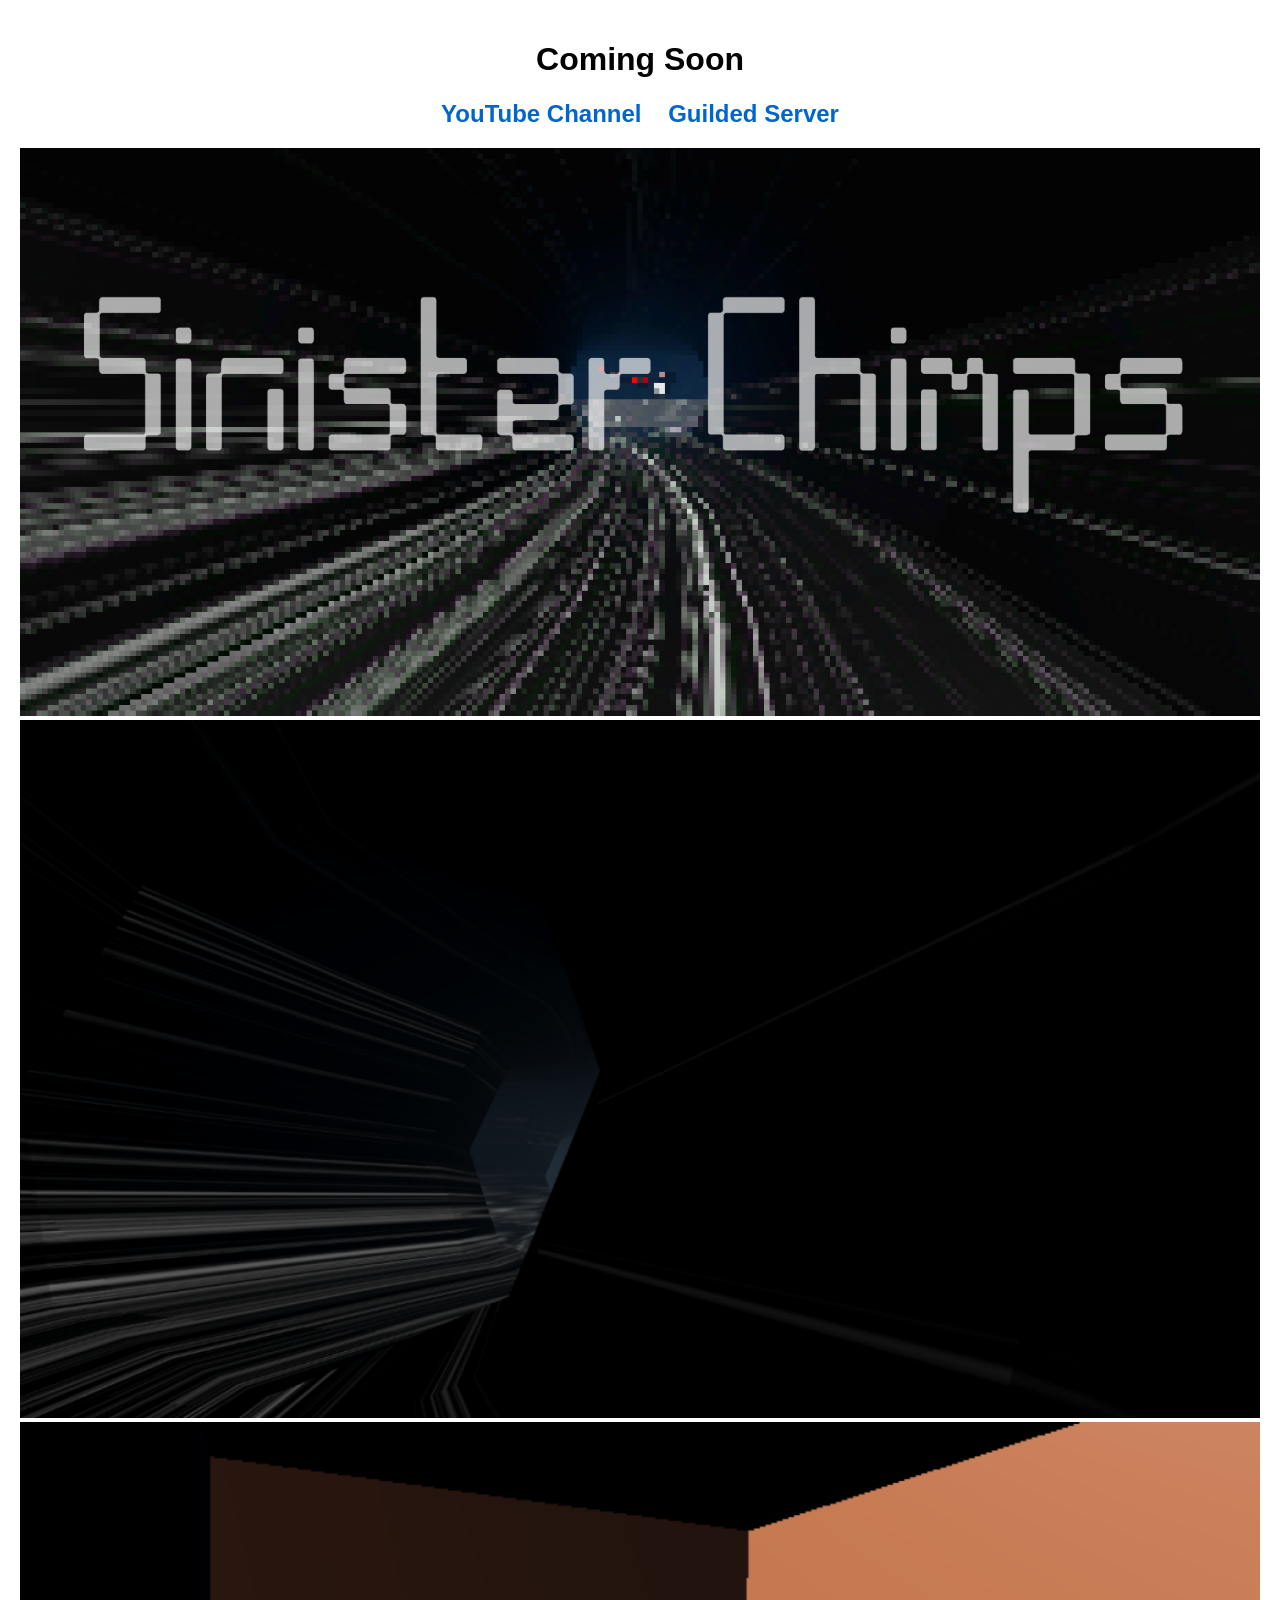
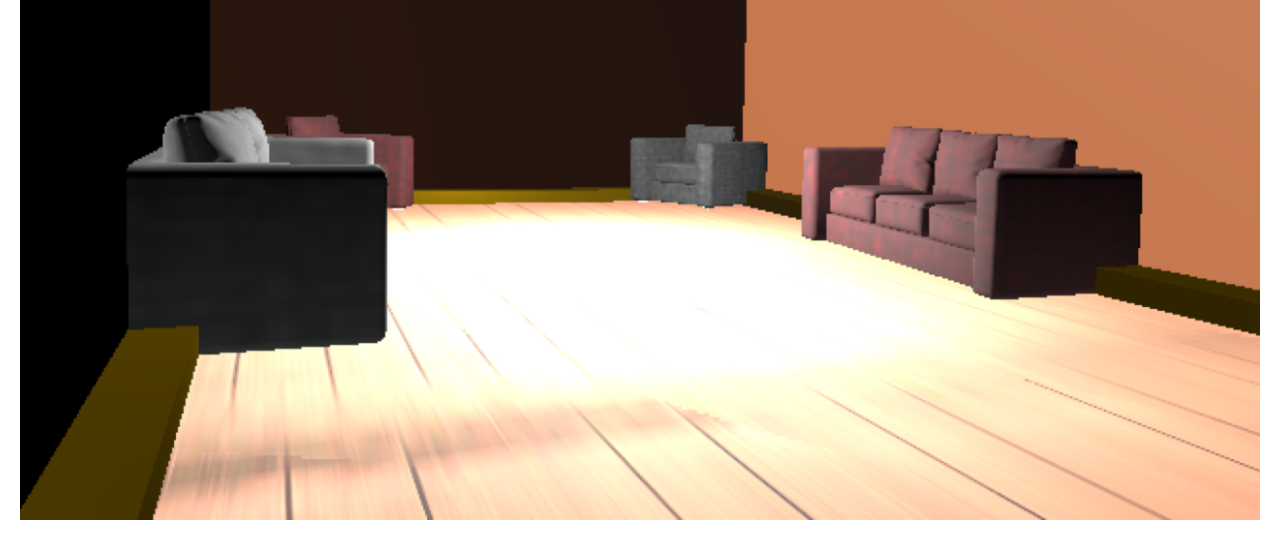
==== index.html @ a87d2ca5 "add website files" ====
<?xml version="1.0" encoding="UTF-8"?>
<!DOCTYPE html PUBLIC "-//W3C//DTD XHTML 1.0 Strict//EN" "http://www.w3.org/TR/xhtml1/DTD/xhtml1-strict.dtd">
<html xmlns="http://www.w3.org/1999/xhtml" xml:lang="en" lang="en">
<head>
    <title>Sinister Chimps</title>
    <link rel="icon" type="image/x-icon" href="schimps.ico">
    <meta http-equiv="Content-Type" content="text/html; charset=UTF-8" />
    <style type="text/css">
        body {
            font-family: Arial, sans-serif;
            text-align: center;
            margin: 0;
            padding: 20px;
        }
        img {
            max-width: 100%;
            height: auto;
        }
        .links {
            margin-top: 20px;
        }
        .links a {
            margin: 0 10px;
            text-decoration: none;
            color: #0066cc;
        }
        .links a:hover {
            text-decoration: underline;
        }
    </style>
</head>
<body>
    <h1>Coming Soon</h1>
    <h2>
   	 <div class="links">
   	     <a href="https://www.youtube.com/channel/UCuUjz-yFE7SZ_5LqqWr98LQ">YouTube Channel</a>
   	     <a href="https://www.guilded.gg/i/E0qwdVZ2">Guilded Server</a>
 	 </div>	
    </h2>

    <p><img src="sinisterchimps1.png" alt="Sinister Chimps Title" /><br />
    <img src="aeiutghwre.png" alt="Screenshot 1" /><br />
    <img src="afou.png" alt="Sinister Chimps Title" /><br /></p>

</body>
</html>
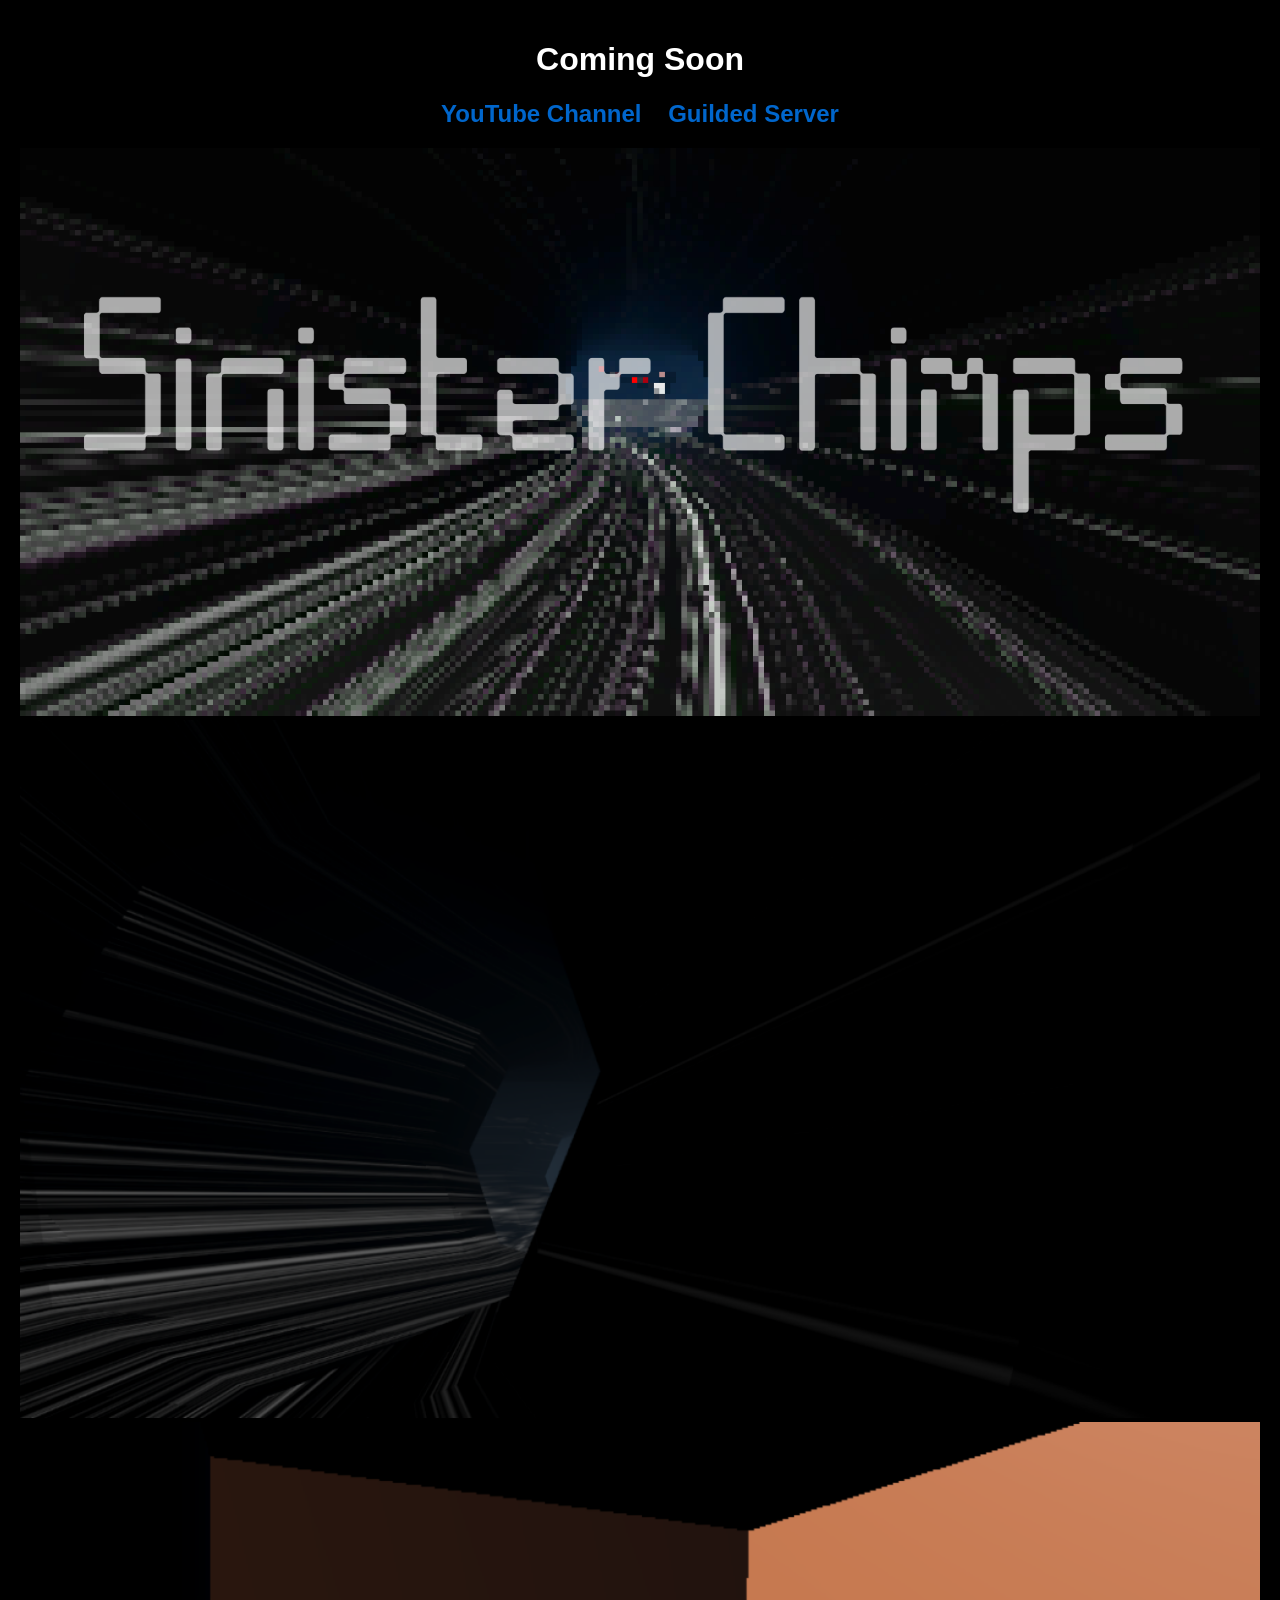
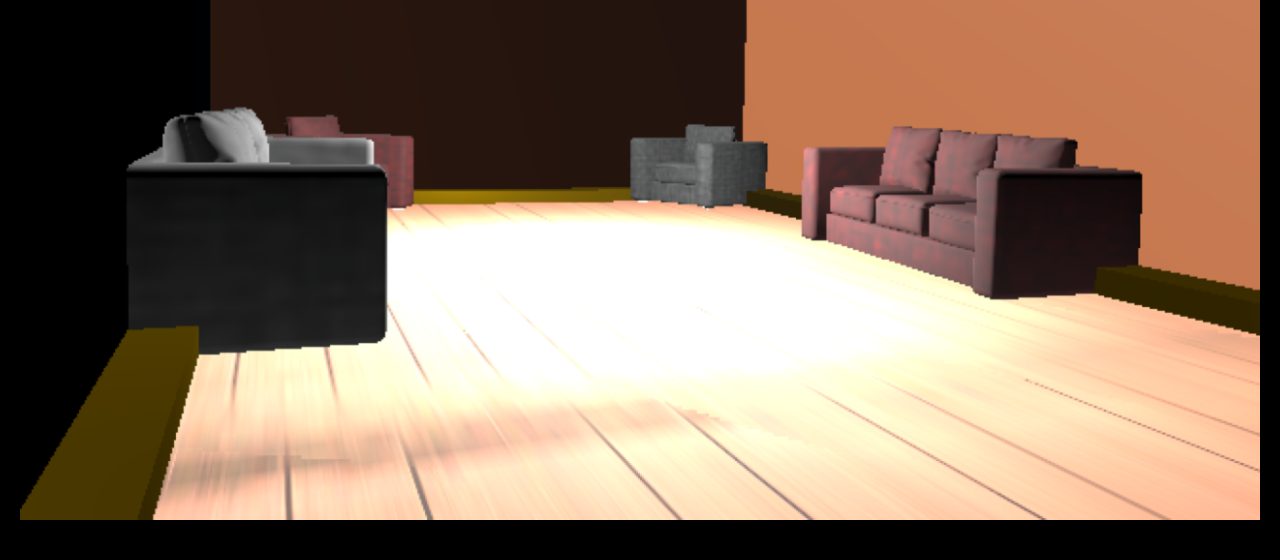
==== commit 40c0e0b6: "Update index.html" ====
--- a/index.html
+++ b/index.html
@@ -11,6 +11,8 @@
             text-align: center;
             margin: 0;
             padding: 20px;
+	        background: black;
+            color: white;
         }
         img {
             max-width: 100%;
@@ -43,4 +45,4 @@
     <img src="afou.png" alt="Sinister Chimps Title" /><br /></p>
 
 </body>
-</html>+</html>
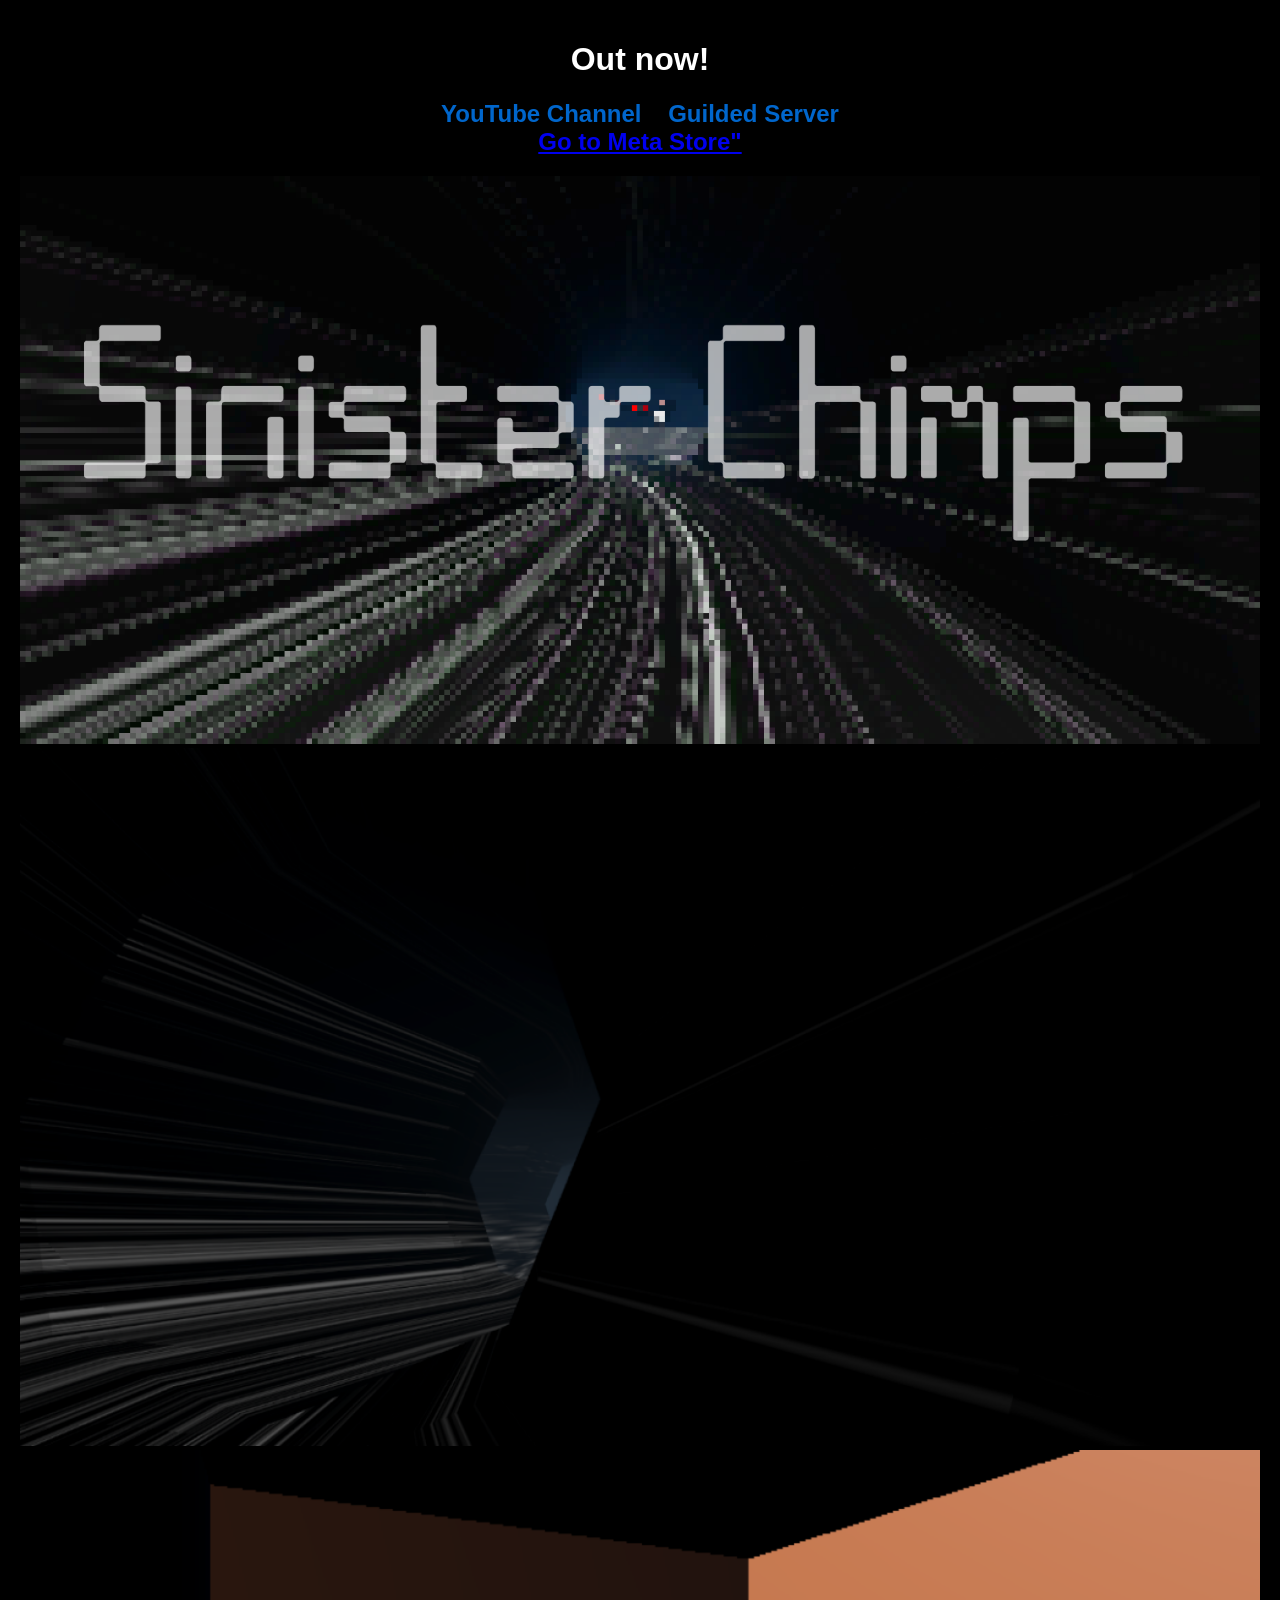
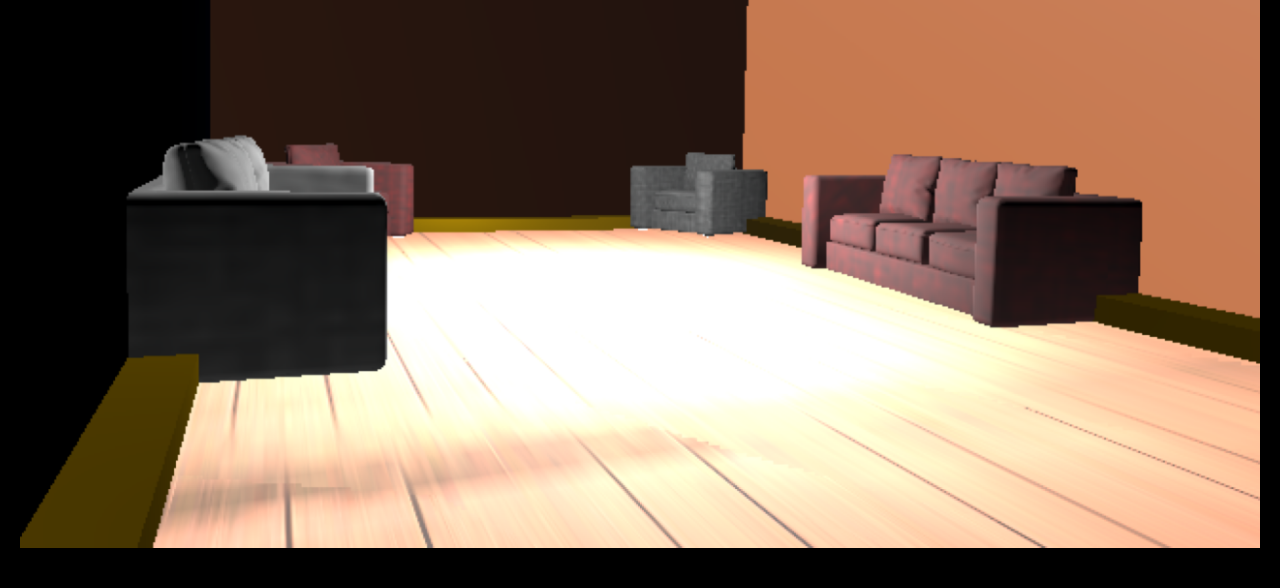
==== commit 381093fb: "Update index.html" ====
--- a/index.html
+++ b/index.html
@@ -32,12 +32,13 @@
     </style>
 </head>
 <body>
-    <h1>Coming Soon</h1>
+    <h1>Out now!</h1>
     <h2>
    	 <div class="links">
    	     <a href="https://www.youtube.com/channel/UCuUjz-yFE7SZ_5LqqWr98LQ">YouTube Channel</a>
    	     <a href="https://www.guilded.gg/i/E0qwdVZ2">Guilded Server</a>
  	 </div>	
+		<a href="https://www.meta.com/experiences/sinister-chimps/24129093033446351/">Go to Meta Store"</a>
     </h2>
 
     <p><img src="sinisterchimps1.png" alt="Sinister Chimps Title" /><br />
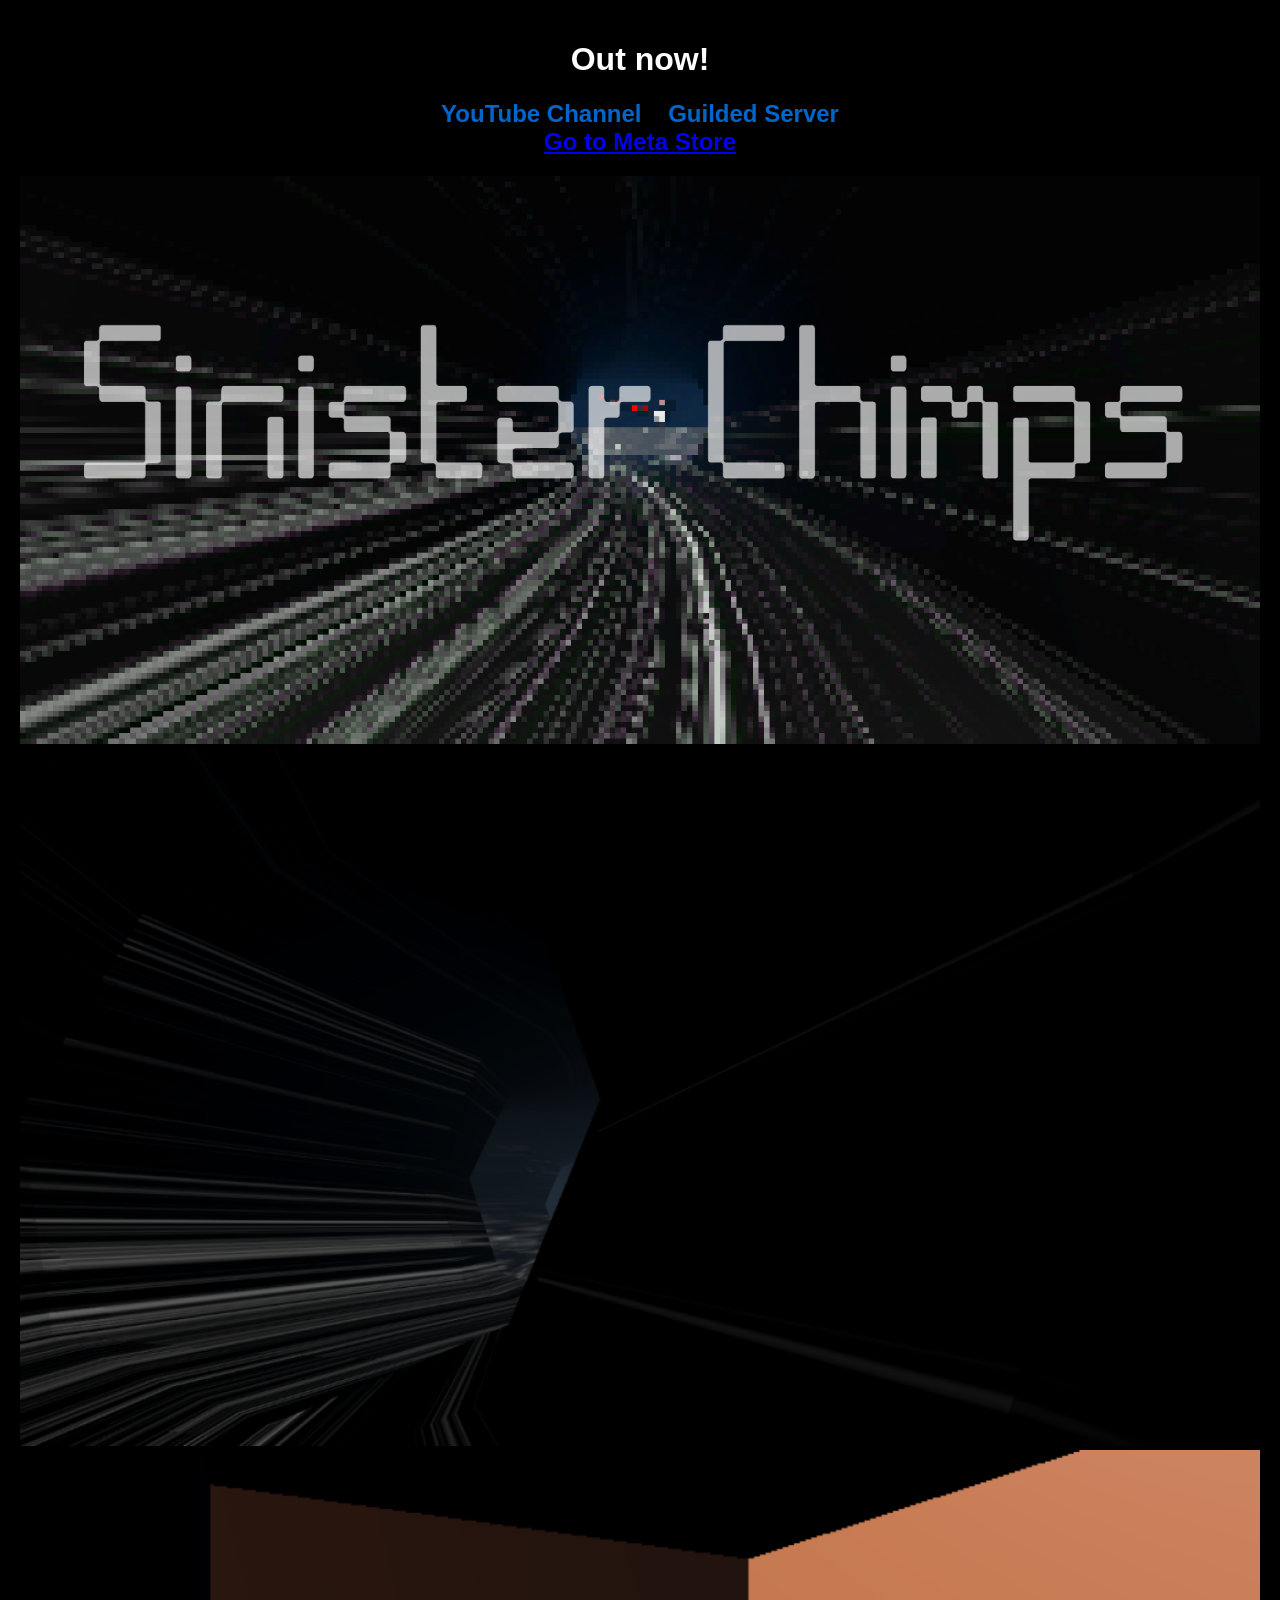
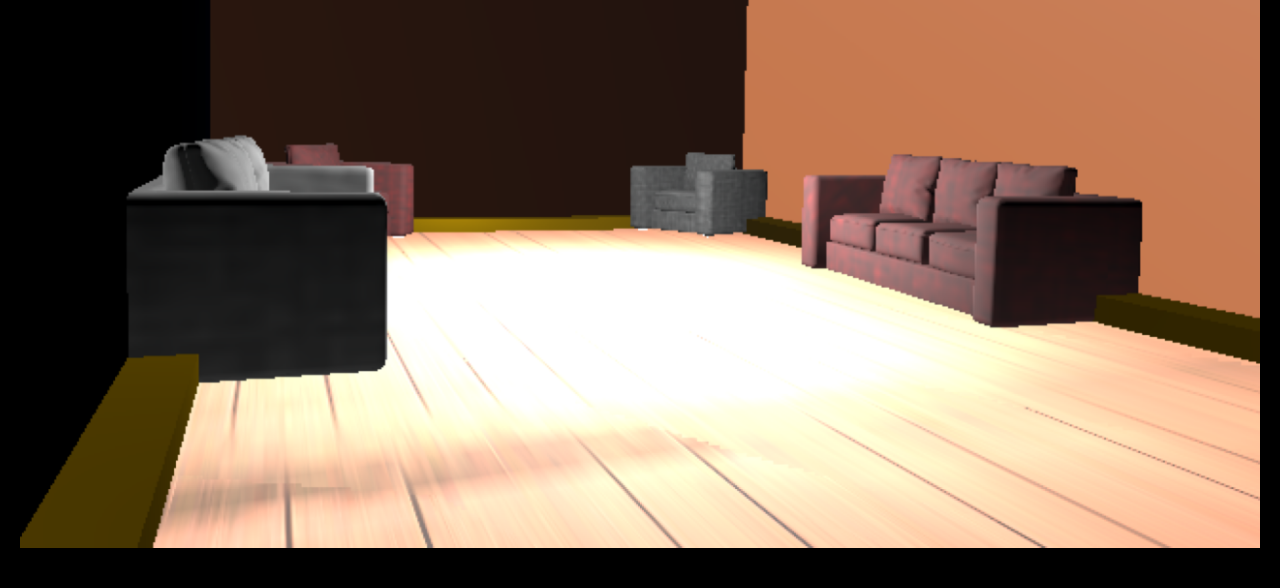
==== commit 33c6cf6d: "Update index.html" ====
--- a/index.html
+++ b/index.html
@@ -38,7 +38,7 @@
    	     <a href="https://www.youtube.com/channel/UCuUjz-yFE7SZ_5LqqWr98LQ">YouTube Channel</a>
    	     <a href="https://www.guilded.gg/i/E0qwdVZ2">Guilded Server</a>
  	 </div>	
-		<a href="https://www.meta.com/experiences/sinister-chimps/24129093033446351/">Go to Meta Store"</a>
+		<a href="https://www.meta.com/experiences/sinister-chimps/24129093033446351/">Go to Meta Store</a>
     </h2>
 
     <p><img src="sinisterchimps1.png" alt="Sinister Chimps Title" /><br />
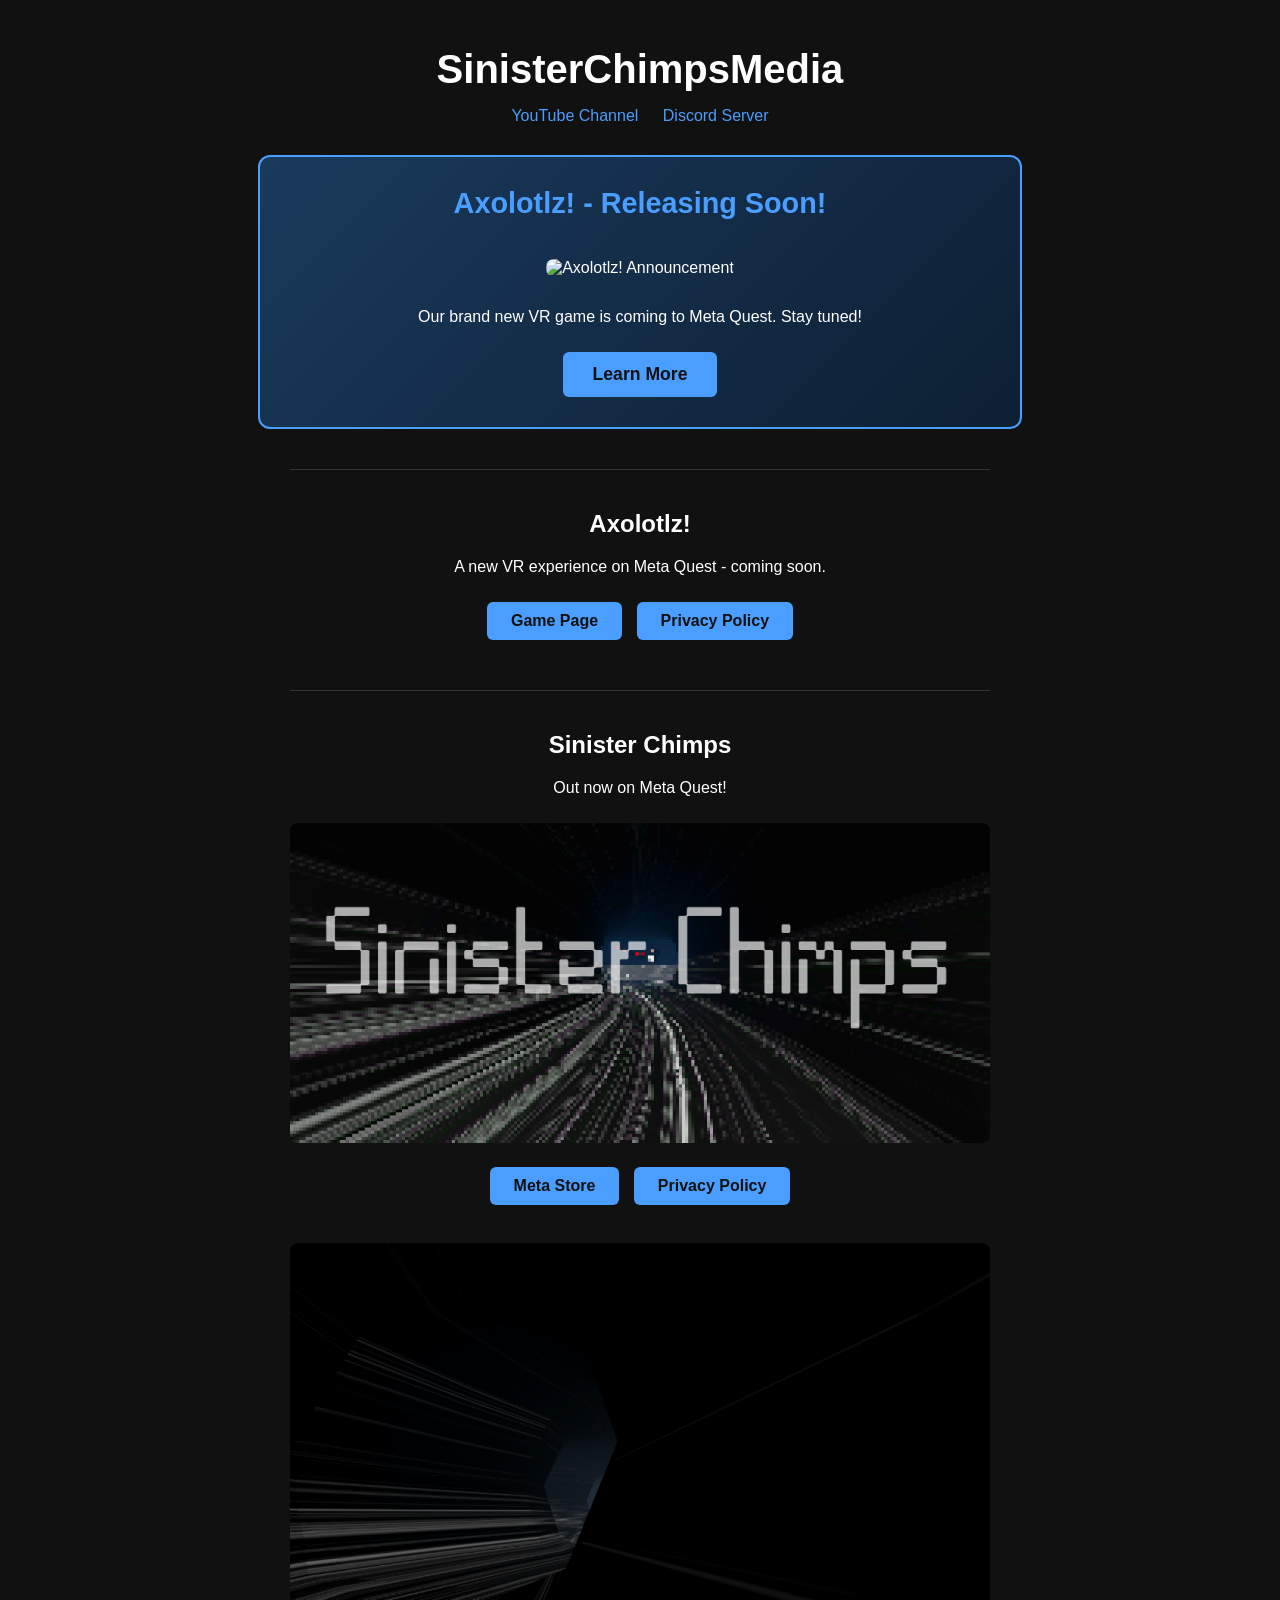
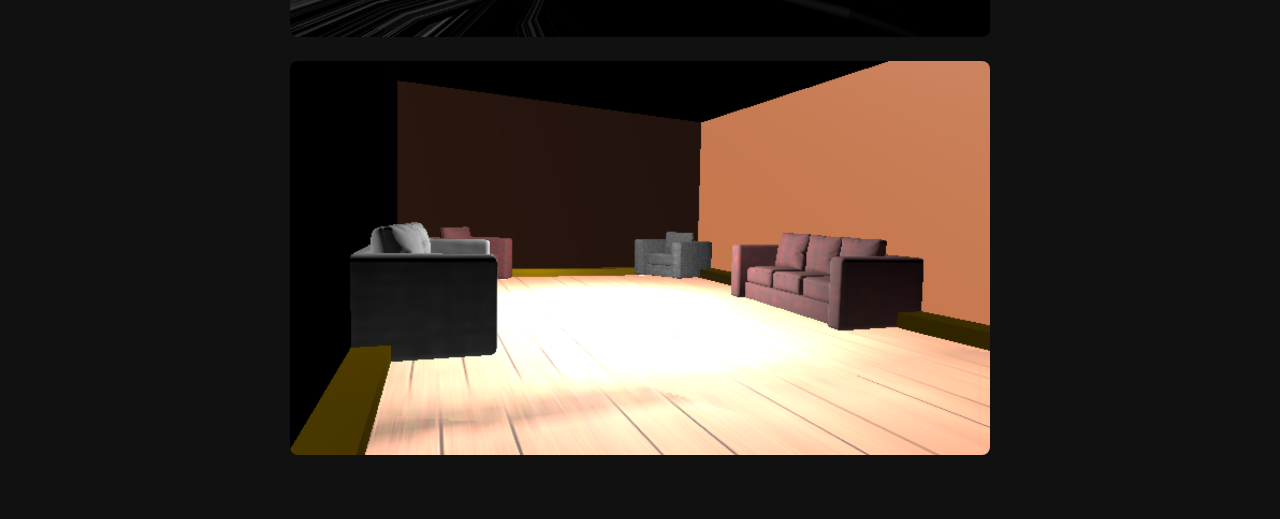
==== commit c07e0807: "Add files via upload" ====
--- a/index.html
+++ b/index.html
@@ -1,49 +1,137 @@
-<?xml version="1.0" encoding="UTF-8"?>
-<!DOCTYPE html PUBLIC "-//W3C//DTD XHTML 1.0 Strict//EN" "http://www.w3.org/TR/xhtml1/DTD/xhtml1-strict.dtd">
-<html xmlns="http://www.w3.org/1999/xhtml" xml:lang="en" lang="en">
+<!DOCTYPE html>
+<html lang="en">
 <head>
-    <title>Sinister Chimps</title>
+    <title>Sinister Chimps Media</title>
     <link rel="icon" type="image/x-icon" href="schimps.ico">
-    <meta http-equiv="Content-Type" content="text/html; charset=UTF-8" />
-    <style type="text/css">
+    <meta charset="UTF-8" />
+    <meta name="viewport" content="width=device-width, initial-scale=1.0" />
+    <style>
         body {
             font-family: Arial, sans-serif;
             text-align: center;
             margin: 0;
             padding: 20px;
-	        background: black;
+            background: #111;
             color: white;
         }
-        img {
-            max-width: 100%;
-            height: auto;
+        h1 {
+            font-size: 2.5em;
+            margin-bottom: 10px;
         }
         .links {
-            margin-top: 20px;
+            margin: 15px 0;
         }
         .links a {
             margin: 0 10px;
             text-decoration: none;
-            color: #0066cc;
+            color: #4a9eff;
         }
         .links a:hover {
             text-decoration: underline;
         }
+        .announcement {
+            background: linear-gradient(135deg, #1a3a5c, #0d1f33);
+            border: 2px solid #4a9eff;
+            border-radius: 12px;
+            padding: 30px;
+            margin: 30px auto;
+            max-width: 700px;
+        }
+        .announcement h2 {
+            color: #4a9eff;
+            font-size: 1.8em;
+            margin-top: 0;
+        }
+        .announcement img {
+            max-width: 100%;
+            height: auto;
+            border-radius: 8px;
+            margin: 15px 0;
+        }
+        .announcement a {
+            display: inline-block;
+            background: #4a9eff;
+            color: #111;
+            font-weight: bold;
+            padding: 12px 30px;
+            border-radius: 6px;
+            text-decoration: none;
+            margin-top: 10px;
+            font-size: 1.1em;
+        }
+        .announcement a:hover {
+            background: #6db3ff;
+        }
+        hr {
+            border: none;
+            border-top: 1px solid #333;
+            margin: 40px auto;
+            max-width: 700px;
+        }
+        .game-section {
+            margin: 30px auto;
+            max-width: 700px;
+        }
+        .game-section h2 {
+            font-size: 1.5em;
+        }
+        .game-section img {
+            max-width: 100%;
+            height: auto;
+            border-radius: 8px;
+            margin: 10px 0;
+        }
+        .game-section a.store-link {
+            display: inline-block;
+            background: #4a9eff;
+            color: #111;
+            font-weight: bold;
+            padding: 10px 24px;
+            border-radius: 6px;
+            text-decoration: none;
+            margin: 10px 5px;
+        }
+        .game-section a.store-link:hover {
+            background: #6db3ff;
+        }
     </style>
 </head>
 <body>
-    <h1>Out now!</h1>
-    <h2>
-   	 <div class="links">
-   	     <a href="https://www.youtube.com/channel/UCuUjz-yFE7SZ_5LqqWr98LQ">YouTube Channel</a>
-   	     <a href="https://www.guilded.gg/i/E0qwdVZ2">Guilded Server</a>
- 	 </div>	
-		<a href="https://www.meta.com/experiences/sinister-chimps/24129093033446351/">Go to Meta Store</a>
-    </h2>
+    <h1>SinisterChimpsMedia</h1>
+    <div class="links">
+        <a href="https://www.youtube.com/@lioshowVR">YouTube Channel</a>
+        <a href="https://discord.gg/hK3Tb9Ua4T">Discord Server</a>
+    </div>
 
-    <p><img src="sinisterchimps1.png" alt="Sinister Chimps Title" /><br />
-    <img src="aeiutghwre.png" alt="Screenshot 1" /><br />
-    <img src="afou.png" alt="Sinister Chimps Title" /><br /></p>
+    <div class="announcement">
+        <h2>Axolotlz! - Releasing Soon!</h2>
+        <img src="axolotlz/thumbnail2.png" alt="Axolotlz! Announcement" />
+        <p>Our brand new VR game is coming to Meta Quest. Stay tuned!</p>
+        <a href="axolotlz/index.html">Learn More</a>
+    </div>
+
+    <hr />
+
+    <div class="game-section">
+        <h2>Axolotlz!</h2>
+        <p>A new VR experience on Meta Quest - coming soon.</p>
+        <a class="store-link" href="axolotlz/index.html">Game Page</a>
+        <a class="store-link" href="axolotlz/privacy.html">Privacy Policy</a>
+    </div>
+
+    <hr />
+
+    <div class="game-section">
+        <h2>Sinister Chimps</h2>
+        <p>Out now on Meta Quest!</p>
+        <img src="chimps/sinisterchimps1.png" alt="Sinister Chimps Title" />
+        <br />
+        <a class="store-link" href="https://www.meta.com/experiences/sinister-chimps/24129093033446351/">Meta Store</a>
+        <a class="store-link" href="chimps/privacy.html">Privacy Policy</a>
+        <br /><br />
+        <img src="chimps/aeiutghwre.png" alt="Sinister Chimps Screenshot 1" /><br />
+        <img src="chimps/afou.png" alt="Sinister Chimps Screenshot 2" />
+    </div>
 
 </body>
 </html>
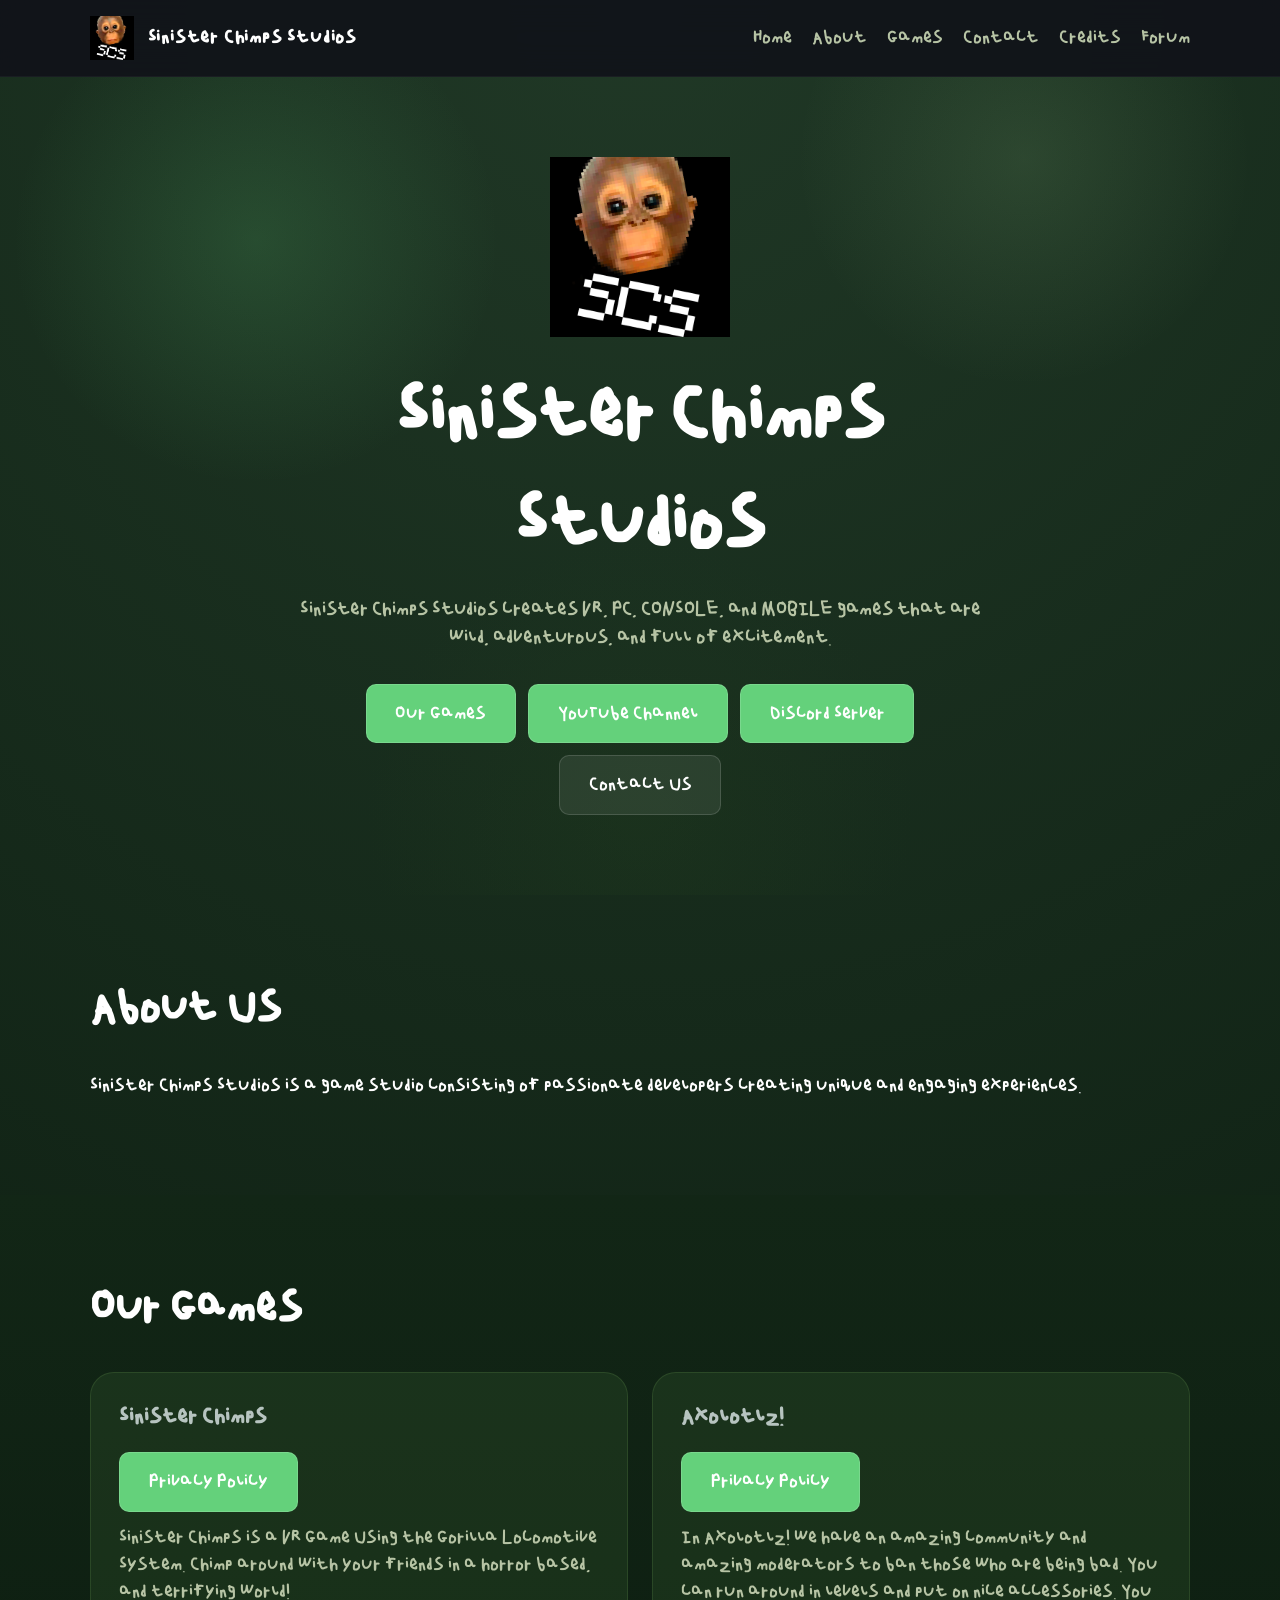
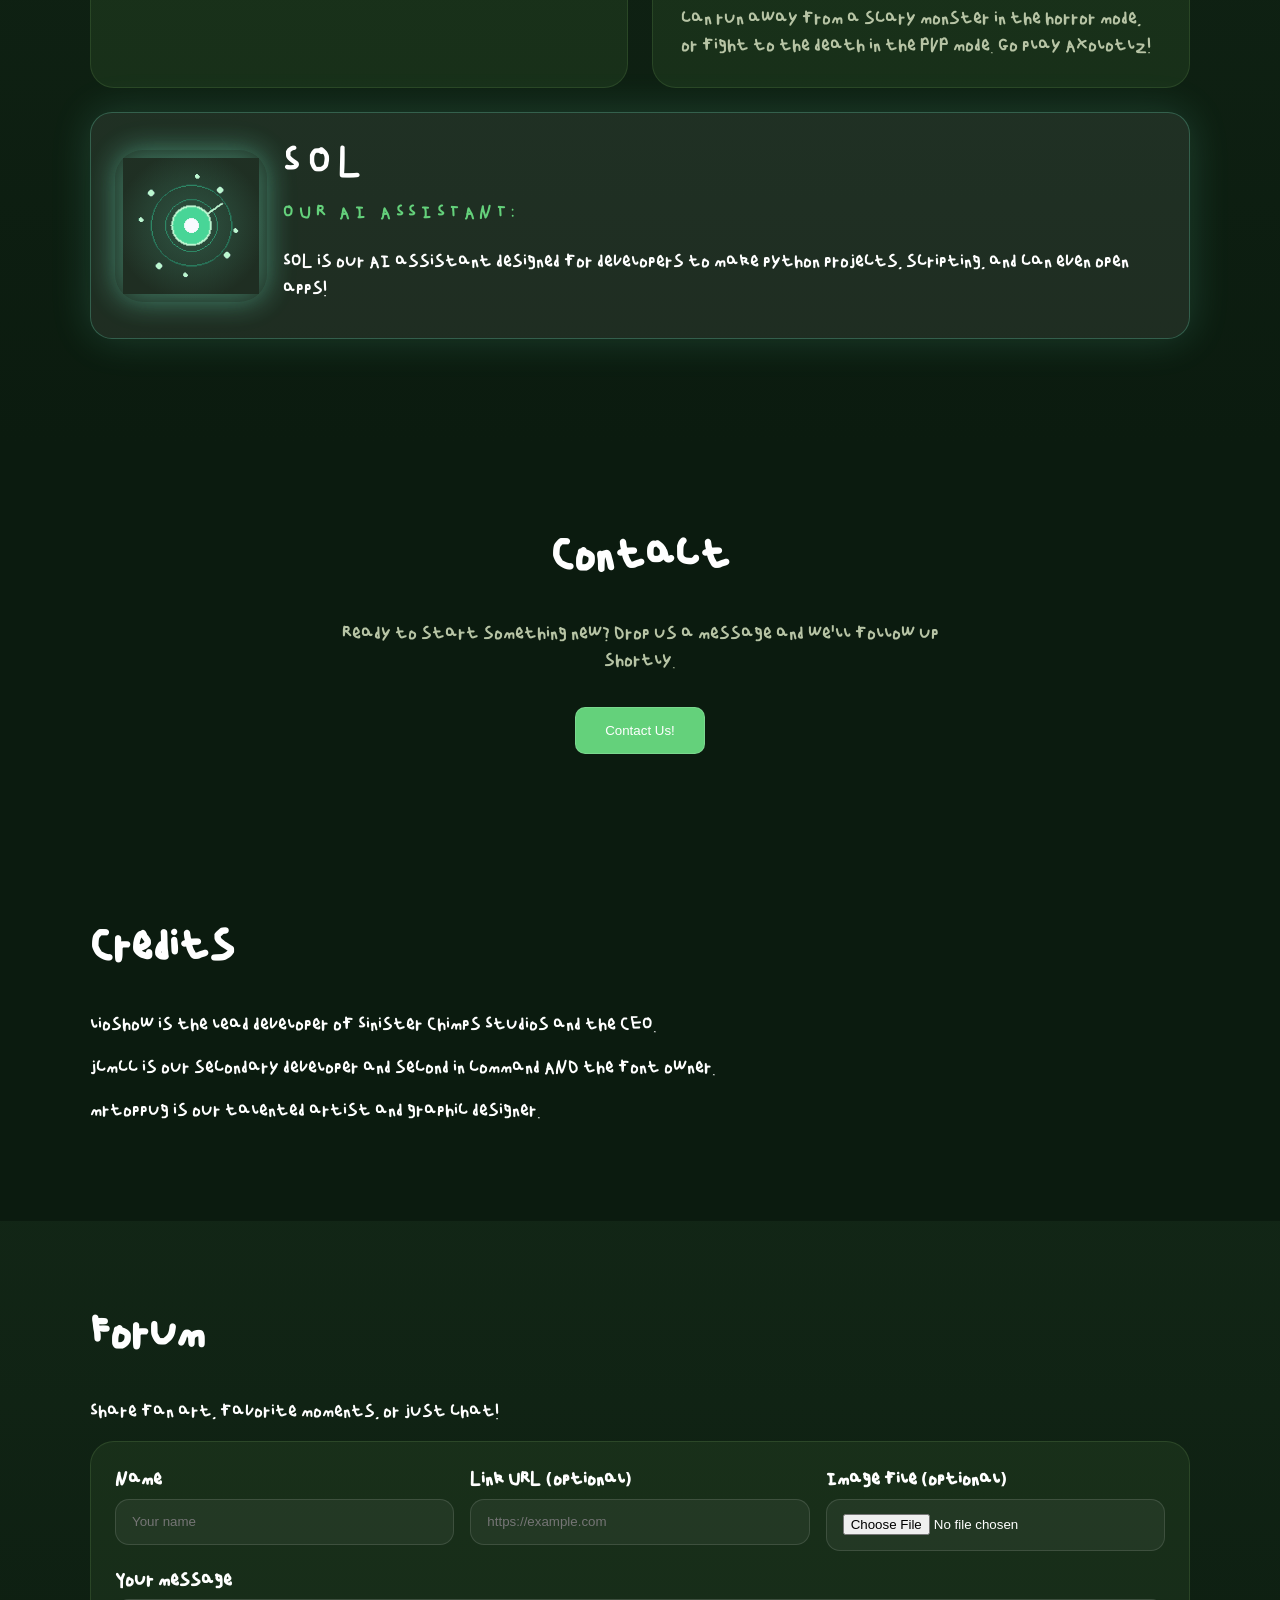
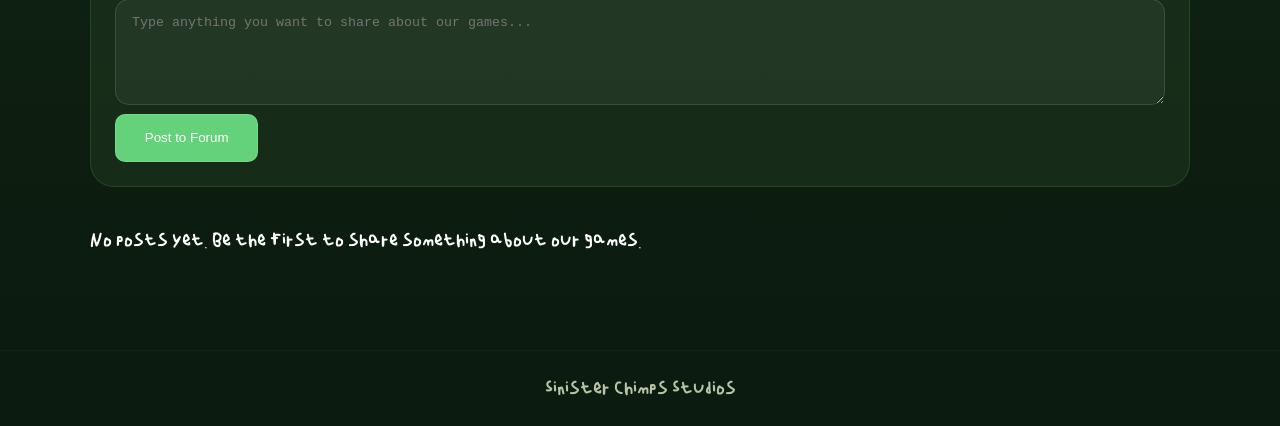
==== commit 8b304581: "Add files via upload" ====
--- a/index.html
+++ b/index.html
@@ -1,137 +1,176 @@
-<!DOCTYPE html>
-<html lang="en">
-<head>
-    <title>Sinister Chimps Media</title>
-    <link rel="icon" type="image/x-icon" href="schimps.ico">
-    <meta charset="UTF-8" />
-    <meta name="viewport" content="width=device-width, initial-scale=1.0" />
-    <style>
-        body {
-            font-family: Arial, sans-serif;
-            text-align: center;
-            margin: 0;
-            padding: 20px;
-            background: #111;
-            color: white;
-        }
-        h1 {
-            font-size: 2.5em;
-            margin-bottom: 10px;
-        }
-        .links {
-            margin: 15px 0;
-        }
-        .links a {
-            margin: 0 10px;
-            text-decoration: none;
-            color: #4a9eff;
-        }
-        .links a:hover {
-            text-decoration: underline;
-        }
-        .announcement {
-            background: linear-gradient(135deg, #1a3a5c, #0d1f33);
-            border: 2px solid #4a9eff;
-            border-radius: 12px;
-            padding: 30px;
-            margin: 30px auto;
-            max-width: 700px;
-        }
-        .announcement h2 {
-            color: #4a9eff;
-            font-size: 1.8em;
-            margin-top: 0;
-        }
-        .announcement img {
-            max-width: 100%;
-            height: auto;
-            border-radius: 8px;
-            margin: 15px 0;
-        }
-        .announcement a {
-            display: inline-block;
-            background: #4a9eff;
-            color: #111;
-            font-weight: bold;
-            padding: 12px 30px;
-            border-radius: 6px;
-            text-decoration: none;
-            margin-top: 10px;
-            font-size: 1.1em;
-        }
-        .announcement a:hover {
-            background: #6db3ff;
-        }
-        hr {
-            border: none;
-            border-top: 1px solid #333;
-            margin: 40px auto;
-            max-width: 700px;
-        }
-        .game-section {
-            margin: 30px auto;
-            max-width: 700px;
-        }
-        .game-section h2 {
-            font-size: 1.5em;
-        }
-        .game-section img {
-            max-width: 100%;
-            height: auto;
-            border-radius: 8px;
-            margin: 10px 0;
-        }
-        .game-section a.store-link {
-            display: inline-block;
-            background: #4a9eff;
-            color: #111;
-            font-weight: bold;
-            padding: 10px 24px;
-            border-radius: 6px;
-            text-decoration: none;
-            margin: 10px 5px;
-        }
-        .game-section a.store-link:hover {
-            background: #6db3ff;
-        }
-    </style>
-</head>
-<body>
-    <h1>SinisterChimpsMedia</h1>
-    <div class="links">
-        <a href="https://www.youtube.com/@lioshowVR">YouTube Channel</a>
-        <a href="https://discord.gg/hK3Tb9Ua4T">Discord Server</a>
-    </div>
-
-    <div class="announcement">
-        <h2>Axolotlz! - Releasing Soon!</h2>
-        <img src="axolotlz/thumbnail2.png" alt="Axolotlz! Announcement" />
-        <p>Our brand new VR game is coming to Meta Quest. Stay tuned!</p>
-        <a href="axolotlz/index.html">Learn More</a>
-    </div>
-
-    <hr />
-
-    <div class="game-section">
-        <h2>Axolotlz!</h2>
-        <p>A new VR experience on Meta Quest - coming soon.</p>
-        <a class="store-link" href="axolotlz/index.html">Game Page</a>
-        <a class="store-link" href="axolotlz/privacy.html">Privacy Policy</a>
-    </div>
-
-    <hr />
-
-    <div class="game-section">
-        <h2>Sinister Chimps</h2>
-        <p>Out now on Meta Quest!</p>
-        <img src="chimps/sinisterchimps1.png" alt="Sinister Chimps Title" />
-        <br />
-        <a class="store-link" href="https://www.meta.com/experiences/sinister-chimps/24129093033446351/">Meta Store</a>
-        <a class="store-link" href="chimps/privacy.html">Privacy Policy</a>
-        <br /><br />
-        <img src="chimps/aeiutghwre.png" alt="Sinister Chimps Screenshot 1" /><br />
-        <img src="chimps/afou.png" alt="Sinister Chimps Screenshot 2" />
-    </div>
-
-</body>
-</html>
+<!DOCTYPE html>
+<html lang="en">
+<head>
+  <meta charset="UTF-8" />
+  <meta name="viewport" content="width=device-width, initial-scale=1.0" />
+  <title>Home -Sinister Chimps Studios</title>
+  <link rel="preload" href="JcFont-Regular.ttf" as="font" type="font/ttf" crossorigin />
+  <link rel="stylesheet" href="styles.css" />
+</head>
+<body>
+  <div class="script-warning" id="scriptWarning">
+    ⚠️ Warning: Some site features require JavaScript. If the email popup does not appear, refresh the page or check that the script file is loading.
+  </div>
+  <header class="site-header">
+    <div class="container header-inner">
+      <a class="brand" href="#home">
+        <img class="site-logo" src="logo.png" alt="Sinister Chimps Studios logo" />
+      <span>Sinister Chimps Studios</span>
+      </a>
+      <button class="menu-toggle" aria-label="Toggle navigation">☰</button>
+      <nav class="site-nav">
+        <a href="#home">Home</a>
+        <a href="#about">About</a>
+        <a href="#games">Games</a>
+        <a href="#contact">Contact</a>
+        <a href="#credits">Credits</a>
+        <a href="#fandom">Forum</a>
+      </nav>
+    </div>
+  </header>
+
+  <main>
+    <section id="home" class="hero section">
+      <div class="container hero-content">
+        <div class="hero-logo">
+          <img src="logo.png" alt="Sinister Chimps Studios logo" />
+        </div>
+        <h1>Sinister Chimps Studios</h1>
+        <p>Sinister Chimps Studios creates VR, PC, CONSOLE, and MOBILE games that are wild, adventurous, and full of excitement.</p>
+        <div class="button-group">
+          <a class="button" href="#games">Our Games</a>
+          <a class="button" href="https://www.youtube.com/@SinisterChimpsStudios" target="_blank" rel="noopener noreferrer">YouTube Channel</a>
+          <a class="button" href="https://discord.gg/MWeyDXbsxy" target="_blank" rel="noopener noreferrer">Discord Server</a>
+          <a class="button secondary" id="openContactLink" href="#contact">Contact Us</a>
+        </div>
+      </div>
+    </section>
+
+    <section id="about" class="section">
+      <div class="container">
+        <h2>About Us</h2>
+        <p>Sinister Chimps Studios is a game studio consisting of passionate developers creating unique and engaging experiences.</p>
+      </div>
+    </section>
+
+    <section id="games" class="section feature-grid">
+      <div class="container">
+        <h2>Our Games</h2>
+        <div class="feature-cards">
+          <article class="card">
+            <h3><a class="game-link" href="https://www.meta.com/experiences/sinister-chimps/24129093033446351/" target="_blank" rel="noopener noreferrer">Sinister Chimps</a></h3>
+            <a class="button" href="privacy/scprivacy.html">Privacy Policy</a>
+            <p>Sinister Chimps is a VR Game Using the Gorilla Locomotive System. Chimp around with your friends in a horror based, and terrifying world!</p>
+          </article>
+          <article class="card">
+            <h3><a class="game-link" href="https://www.meta.com/experiences/axolotlz/25761567226804396/" target="_blank" rel="noopener noreferrer">Axolotlz!</a></h3>
+            <a class="button" href="privacy/axoprivacy.html">Privacy Policy</a>
+            <p>In Axolotlz! we have an amazing community and amazing moderators to ban those who are being bad. You can run around in levels and put on nice accessories. You can run away from a scary monster in the horror mode, or fight to the death in the PVP mode. Go play Axolotlz!</p>
+          </article>
+        </div>
+        <div class="sol-banner">
+          <div class="sol-logo-wrap">
+            <img class="sol-logo" src="SOL LOGO.png" alt="SOL logo" />
+          </div>
+          <div class="sol-copy">
+            <p class="sol-headline"><a class="game-link" href="sol/sol.html">SOL</a></p>
+            <p class="sol-subtitle">OUR AI ASSISTANT:</p>
+            <p class="sol-description">SOL is our AI assistant designed for developers to make python projects, scripting, and can even open apps!</p>
+          </div>
+        </div>
+      </div>
+    </section>
+
+    <section id="contact" class="section contact-section">
+      <div class="container">
+        <h2>Contact</h2>
+        <p>Ready to start something new? Drop us a message and we'll follow up shortly.</p>
+        <button class="button" id="openContactForm">Contact Us!</button>
+      </div>
+    </section>
+
+    <section id="credits" class="section credits-section">
+      <div class="container">
+        <h2>Credits</h2>
+        <p>lioshow is the lead developer of Sinister Chimps Studios and the CEO.</p>
+        <p>jcmcc is our secondary developer and second in command AND the font owner.</p>
+        <p>mrtoppug is our talented artist and graphic designer.</p>
+      </div>
+    </section>
+
+    <section id="fandom" class="section fandom-section">
+      <div class="container">
+        <h2>Forum</h2>
+        <p>Share fan art, favorite moments, or just chat!</p>
+
+        <form id="fandomForm" class="fandom-form">
+          <div class="form-grid">
+            <label>
+              <span>Name</span>
+              <input type="text" id="fandomName" placeholder="Your name" required />
+            </label>
+            <label>
+              <span>Link URL (optional)</span>
+              <input type="url" id="fandomLink" placeholder="https://example.com" />
+            </label>
+            <label>
+              <span>Image file (optional)</span>
+              <input type="file" id="fandomImage" accept="image/*" />
+            </label>
+          </div>
+          <label>
+            <span>Your message</span>
+            <textarea id="fandomMessage" rows="5" placeholder="Type anything you want to share about our games..." required></textarea>
+          </label>
+          <button type="submit" class="button">Post to Forum</button>
+        </form>
+
+        <div id="fandomPosts" class="fandom-posts"></div>
+      </div>
+    </section>
+  </main>
+
+  <div class="modal-overlay" id="contactModal" aria-hidden="true">
+    <div class="modal-panel" role="dialog" aria-modal="true" aria-labelledby="modalTitle">
+      <button class="modal-close" id="closeContactForm" aria-label="Close form">×</button>
+      <h2 id="modalTitle">Send us a message</h2>
+      <form id="contactForm">
+        <label>
+          Your name
+          <input type="text" id="senderName" placeholder="Your name" required />
+        </label>
+        <label>
+          Your email
+          <input type="email" id="senderEmail" placeholder="you@example.com" required />
+        </label>
+        <label>
+          Subject
+          <input type="text" id="messageSubject" placeholder="What is this about?" required />
+        </label>
+        <label>
+          Message
+          <textarea id="messageBody" rows="6" placeholder="Type your message here..." required></textarea>
+        </label>
+        <label>
+          Attach files
+          <input type="file" id="attachmentInput" multiple />
+        </label>
+        <p class="attachment-list" id="attachmentList">No files selected.</p>
+        <div class="modal-actions">
+          <button type="submit" class="button">Send</button>
+          <button type="button" class="button secondary" id="cancelContactForm">Cancel</button>
+        </div>
+      </form>
+    </div>
+  </div>
+
+  <footer class="site-footer">
+    <div class="container">
+      <p>Sinister Chimps Studios</p>
+    </div>
+  </footer>
+
+  <script src="emailsettings.js?v=2"></script>
+  <script src="forum.js?v=2"></script>
+</body>
+</html>
--- a/styles.css
+++ b/styles.css
@@ -0,0 +1,512 @@
+:root {
+  --bg: #0b1b0f;
+  --surface: #122615;
+  --text: #ffffff;
+  --muted: #b7c4a5;
+  --accent: #64d17b;
+  --accent-soft: rgba(100, 209, 123, 0.16);
+  --leaf: #2c5a2d;
+  --leaf-dark: #152b17;
+}
+
+@font-face {
+  font-family: 'JcFont';
+  src: url('JcFont-Regular.ttf') format('truetype');
+  font-weight: 400;
+  font-style: normal;
+  font-display: swap;
+}
+
+* {
+  box-sizing: border-box;
+}
+
+body {
+  margin: 0;
+  font-family: 'JcFont', Inter, system-ui, -apple-system, BlinkMacSystemFont, "Segoe UI", sans-serif;
+  background: radial-gradient(circle at top, #203826 0%, var(--bg) 55%);
+  color: var(--text);
+  line-height: 1.7;
+}
+
+img {
+  max-width: 100%;
+  display: block;
+}
+
+.container {
+  width: min(1100px, calc(100% - 2rem));
+  margin: 0 auto;
+}
+
+.site-header {
+  position: sticky;
+  top: 0;
+  background: rgba(17, 19, 26, 0.92);
+  backdrop-filter: blur(16px);
+  border-bottom: 1px solid rgba(255, 255, 255, 0.04);
+  z-index: 10;
+}
+
+.header-inner {
+  display: flex;
+  align-items: center;
+  justify-content: space-between;
+  gap: 1rem;
+  padding: 1rem 0;
+}
+
+.brand {
+  color: var(--text);
+  text-decoration: none;
+  font-weight: 700;
+  letter-spacing: 0.05em;
+  display: inline-flex;
+  align-items: center;
+  gap: 0.85rem;
+}
+
+.site-logo {
+  display: block;
+  width: 44px;
+  height: auto;
+  object-fit: contain;
+}
+
+.hero-logo {
+  margin: 0 auto 1.5rem;
+  width: min(180px, 100%);
+}
+
+.hero-logo img {
+  width: 100%;
+  height: auto;
+  display: block;
+}
+
+.script-warning {
+  background: #a43333;
+  color: #fff;
+  text-align: center;
+  padding: 0.85rem 1rem;
+  font-weight: 700;
+  letter-spacing: 0.02em;
+}
+
+.script-warning.hidden {
+  display: none;
+}
+
+.site-nav {
+  display: flex;
+  gap: 1.25rem;
+  flex-wrap: wrap;
+}
+
+.site-nav a {
+  color: var(--muted);
+  text-decoration: none;
+  transition: color 0.2s ease;
+}
+
+.site-nav a:hover {
+  color: var(--text);
+}
+
+.menu-toggle {
+  display: none;
+  border: none;
+  background: transparent;
+  color: var(--text);
+  font-size: 1.5rem;
+  cursor: pointer;
+}
+
+.section {
+  padding: 5rem 0;
+}
+
+.hero {
+  min-height: calc(100vh - 96px);
+  display: grid;
+  place-items: center;
+  position: relative;
+  overflow: hidden;
+}
+
+.hero::before {
+  content: "";
+  position: absolute;
+  inset: 0;
+  background: radial-gradient(circle at 20% 20%, rgba(100, 209, 123, 0.17), transparent 20%),
+              radial-gradient(circle at 80% 10%, rgba(167, 221, 150, 0.12), transparent 18%),
+              radial-gradient(circle at 50% 90%, rgba(33, 61, 30, 0.32), transparent 28%);
+  pointer-events: none;
+}
+
+.hero-content {
+  position: relative;
+  text-align: center;
+  max-width: 720px;
+}
+
+.hero-content h1 {
+  font-size: clamp(2.75rem, 5vw, 4.5rem);
+  margin: 0 0 1rem;
+}
+
+.hero-content p {
+  color: var(--muted);
+  font-size: 1.05rem;
+  margin: 0 0 2rem;
+}
+
+.button-group {
+  display: inline-flex;
+  gap: 0.75rem;
+  flex-wrap: wrap;
+  justify-content: center;
+}
+
+.button {
+  display: inline-flex;
+  align-items: center;
+  gap: 0.5rem;
+  padding: 0.95rem 1.8rem;
+  background: var(--accent);
+  color: #fff;
+  border: 1px solid rgba(255, 255, 255, 0.14);
+  border-radius: 10px;
+  text-decoration: none;
+  transition: transform 0.2s ease, background 0.2s ease;
+}
+
+.button:hover {
+  transform: translateY(-2px);
+  background: #2bcf75;
+}
+
+.button.secondary {
+  background: rgba(255, 255, 255, 0.08);
+  color: var(--text);
+}
+
+.button.secondary:hover {
+  background: rgba(255, 255, 255, 0.14);
+}
+
+.modal-overlay {
+  position: fixed;
+  inset: 0;
+  background: rgba(7, 14, 7, 0.75);
+  display: none;
+  align-items: center;
+  justify-content: center;
+  padding: 1.5rem;
+  z-index: 20;
+}
+
+.modal-overlay.active {
+  display: flex;
+}
+
+.modal-panel {
+  width: min(540px, 100%);
+  background: rgba(18, 34, 18, 0.98);
+  border: 1px solid rgba(255, 255, 255, 0.08);
+  border-radius: 24px;
+  padding: 2rem;
+  box-shadow: 0 24px 80px rgba(0, 0, 0, 0.35);
+}
+
+.modal-close {
+  border: none;
+  background: transparent;
+  color: var(--text);
+  font-size: 1.6rem;
+  position: absolute;
+  top: 1rem;
+  right: 1rem;
+  cursor: pointer;
+}
+
+.modal-panel h2 {
+  margin-top: 0;
+}
+
+.modal-panel label {
+  display: block;
+  margin-bottom: 1rem;
+  color: var(--text);
+  font-weight: 500;
+}
+
+.modal-panel input,
+.modal-panel textarea {
+  width: 100%;
+  border: 1px solid rgba(255, 255, 255, 0.12);
+  border-radius: 14px;
+  padding: 0.9rem 1rem;
+  margin-top: 0.5rem;
+  background: rgba(255, 255, 255, 0.05);
+  color: var(--text);
+}
+
+.modal-panel input[type="file"] {
+  padding: 0.4rem 0.3rem;
+}
+
+.modal-panel textarea {
+  resize: vertical;
+}
+
+.attachment-list {
+  color: var(--muted);
+  font-size: 0.95rem;
+  margin: 0 0 1rem;
+}
+
+.modal-actions {
+  display: flex;
+  gap: 0.85rem;
+  flex-wrap: wrap;
+  justify-content: flex-end;
+}
+
+.feature-grid {
+  background: linear-gradient(180deg, rgba(18, 38, 22, 0.96), rgba(11, 27, 15, 0.98));
+}
+
+.feature-grid h2,
+.section h2 {
+  margin-top: 0;
+  font-size: 2.4rem;
+}
+
+.sol-banner {
+  display: flex;
+  align-items: center;
+  gap: 1rem;
+  background: rgba(255, 255, 255, 0.08);
+  border: 1px solid rgba(119, 248, 208, 0.24);
+  border-radius: 22px;
+  padding: 1.25rem 1.5rem;
+  margin: 1.5rem 0;
+  box-shadow: 0 0 40px rgba(119, 248, 208, 0.16);
+}
+
+.sol-logo-wrap {
+  display: inline-flex;
+  align-items: center;
+  justify-content: center;
+  width: auto;
+  height: auto;
+  min-width: 130px;
+  min-height: 130px;
+  padding: 8px;
+  border-radius: 28px;
+  background: radial-gradient(circle at center, rgba(119, 248, 208, 0.18), rgba(119, 248, 208, 0.08) 45%, transparent 70%);
+  box-shadow: 0 0 32px rgba(119, 248, 208, 0.18);
+}
+
+.sol-logo {
+  max-width: 100%;
+  max-height: 100%;
+  width: auto;
+  height: auto;
+  display: block;
+  mix-blend-mode: lighten;
+  filter: drop-shadow(0 0 16px rgba(119, 248, 208, 0.45));
+}
+
+.sol-copy {
+  display: flex;
+  flex-direction: column;
+  gap: 0.35rem;
+}
+
+.sol-headline {
+  margin: 0;
+  font-size: 2.2rem;
+  text-transform: uppercase;
+  letter-spacing: 0.2em;
+}
+
+.sol-headline .game-link {
+  color: #fff;
+  text-decoration: none;
+  transition: color 0.2s ease;
+}
+
+.sol-headline .game-link:hover {
+  color: #8ac8ff;
+}
+
+.sol-subtitle {
+  margin: 0;
+  color: var(--accent);
+  font-size: 1rem;
+  letter-spacing: 0.3em;
+}
+
+.feature-cards {
+  display: grid;
+  gap: 1.5rem;
+  grid-template-columns: repeat(auto-fit, minmax(220px, 1fr));
+  margin-top: 2rem;
+}
+
+.card {
+  background: rgba(76, 120, 61, 0.18);
+  border: 1px solid rgba(144, 194, 110, 0.15);
+  border-radius: 24px;
+  padding: 1.75rem;
+}
+
+.card h3 {
+  margin-top: 0;
+}
+
+.card h3 .game-link {
+  color: #b7c4c0;
+  text-decoration: none;
+  transition: color 0.2s ease;
+}
+
+.card h3 .game-link:hover {
+  color: #8ac8ff;
+}
+
+.card p {
+  color: var(--muted);
+  margin: 0.75rem 0 0;
+}
+
+.fandom-section {
+  background: linear-gradient(180deg, rgba(18, 38, 22, 0.96), rgba(11, 27, 15, 0.98));
+}
+
+.fandom-form {
+  background: rgba(76, 120, 61, 0.16);
+  border: 1px solid rgba(144, 194, 110, 0.16);
+  border-radius: 24px;
+  padding: 1.5rem;
+}
+
+.form-grid {
+  display: grid;
+  gap: 1rem;
+  grid-template-columns: repeat(auto-fit, minmax(220px, 1fr));
+  margin-bottom: 1rem;
+}
+
+.fandom-form label {
+  display: block;
+  color: var(--text);
+  font-weight: 600;
+}
+
+.fandom-form span {
+  display: block;
+  margin-bottom: 0.35rem;
+}
+
+.fandom-form input,
+.fandom-form textarea {
+  width: 100%;
+  border: 1px solid rgba(255, 255, 255, 0.12);
+  border-radius: 14px;
+  padding: 0.9rem 1rem;
+  background: rgba(255, 255, 255, 0.05);
+  color: var(--text);
+}
+
+.fandom-form textarea {
+  resize: vertical;
+}
+
+.fandom-posts {
+  display: grid;
+  gap: 1rem;
+  margin-top: 1.5rem;
+}
+
+.fandom-post {
+  background: rgba(255, 255, 255, 0.05);
+  border: 1px solid rgba(255, 255, 255, 0.08);
+  border-radius: 20px;
+  padding: 1.25rem;
+}
+
+.fandom-post h3 {
+  margin: 0 0 0.5rem;
+}
+
+.fandom-post p {
+  color: var(--muted);
+  margin: 0 0 0.75rem;
+}
+
+.fandom-post img {
+  width: 100%;
+  max-height: 260px;
+  object-fit: cover;
+  border-radius: 16px;
+  margin-top: 0.5rem;
+}
+
+.fandom-post a {
+  color: #8ac8ff;
+  text-decoration: none;
+}
+
+.fandom-post a:hover {
+  text-decoration: underline;
+}
+
+.contact-section {
+  text-align: center;
+}
+
+.contact-section p {
+  color: var(--muted);
+  max-width: 620px;
+  margin: 1rem auto 2rem;
+}
+
+.site-footer {
+  padding: 1.5rem 0;
+  border-top: 1px solid rgba(255, 255, 255, 0.04);
+}
+
+.site-footer p {
+  margin: 0;
+  color: var(--muted);
+  text-align: center;
+}
+
+@media (max-width: 720px) {
+  .header-inner {
+    flex-wrap: wrap;
+    justify-content: space-between;
+  }
+
+  .menu-toggle {
+    display: inline-flex;
+  }
+
+  .site-nav {
+    width: 100%;
+    flex-direction: column;
+    align-items: flex-start;
+    display: none;
+  }
+
+  .site-nav.active {
+    display: flex;
+  }
+
+  .hero {
+    min-height: calc(100vh - 128px);
+  }
+}
